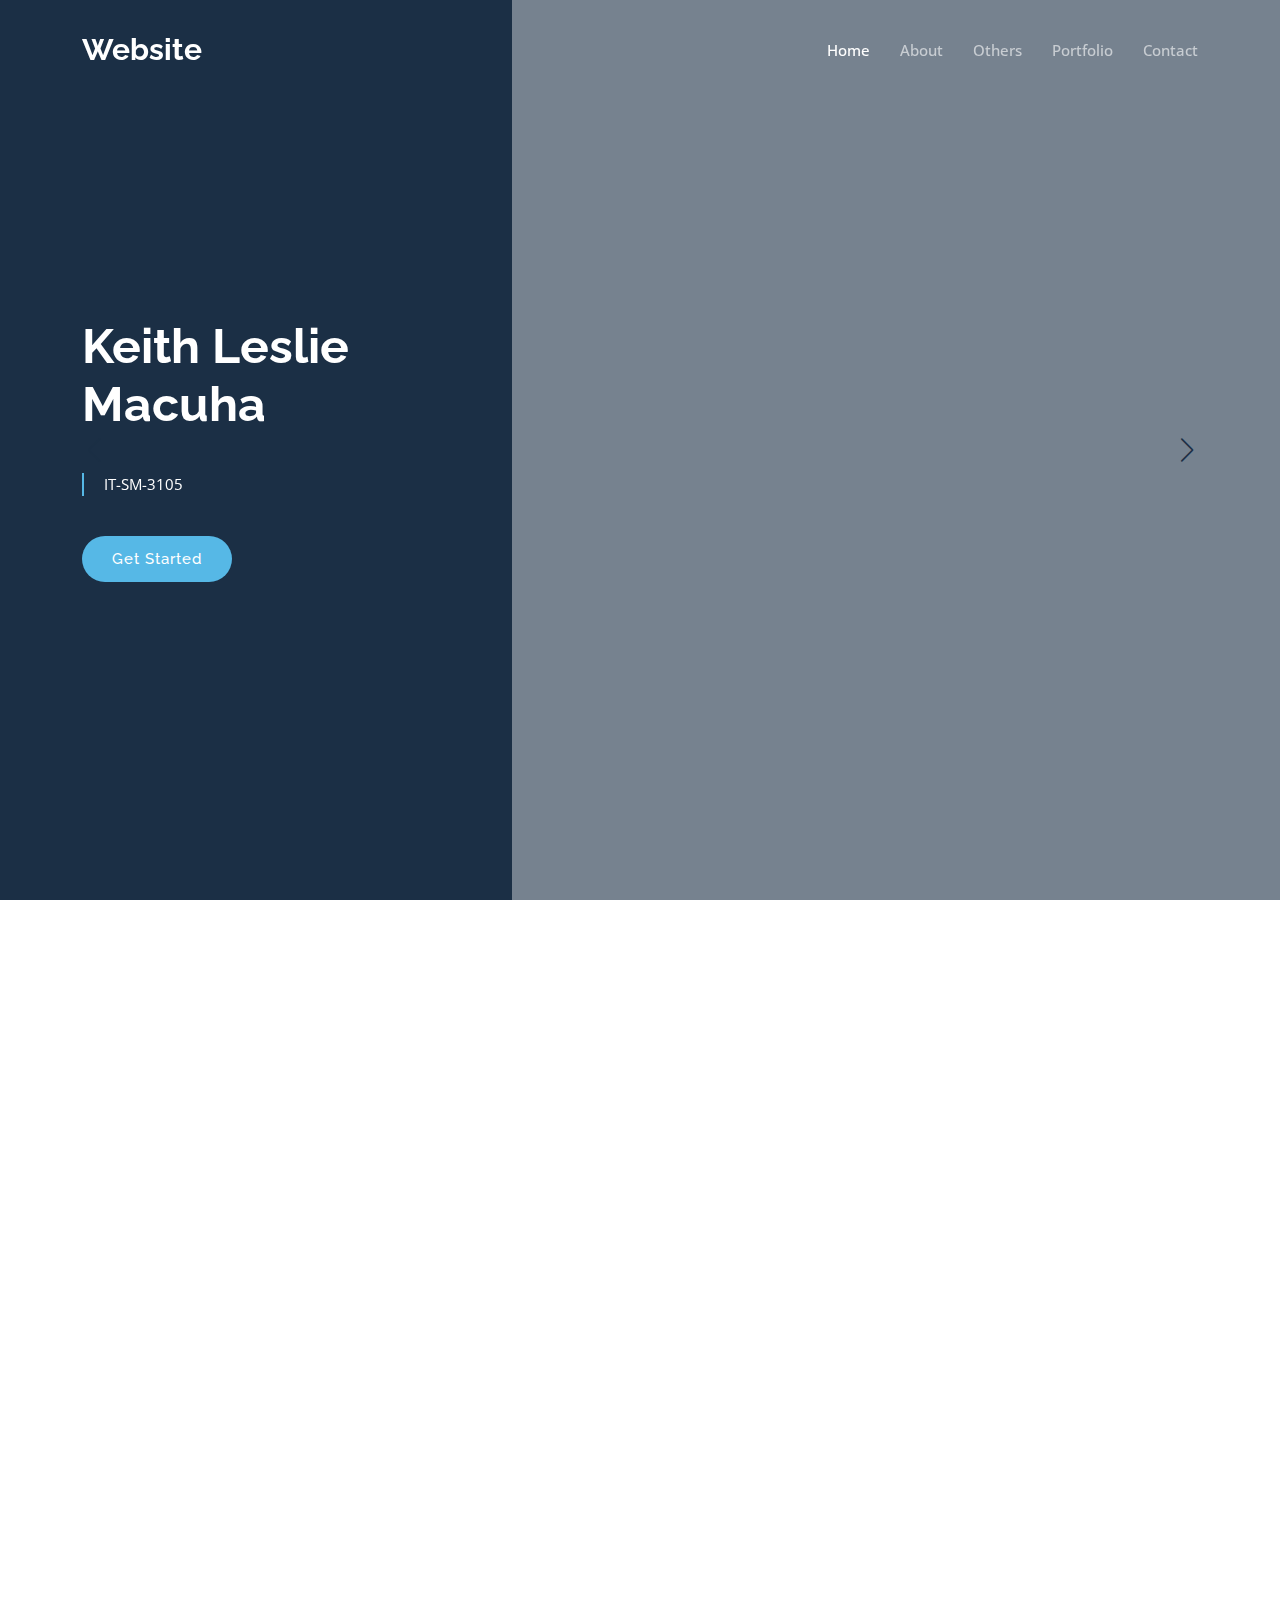
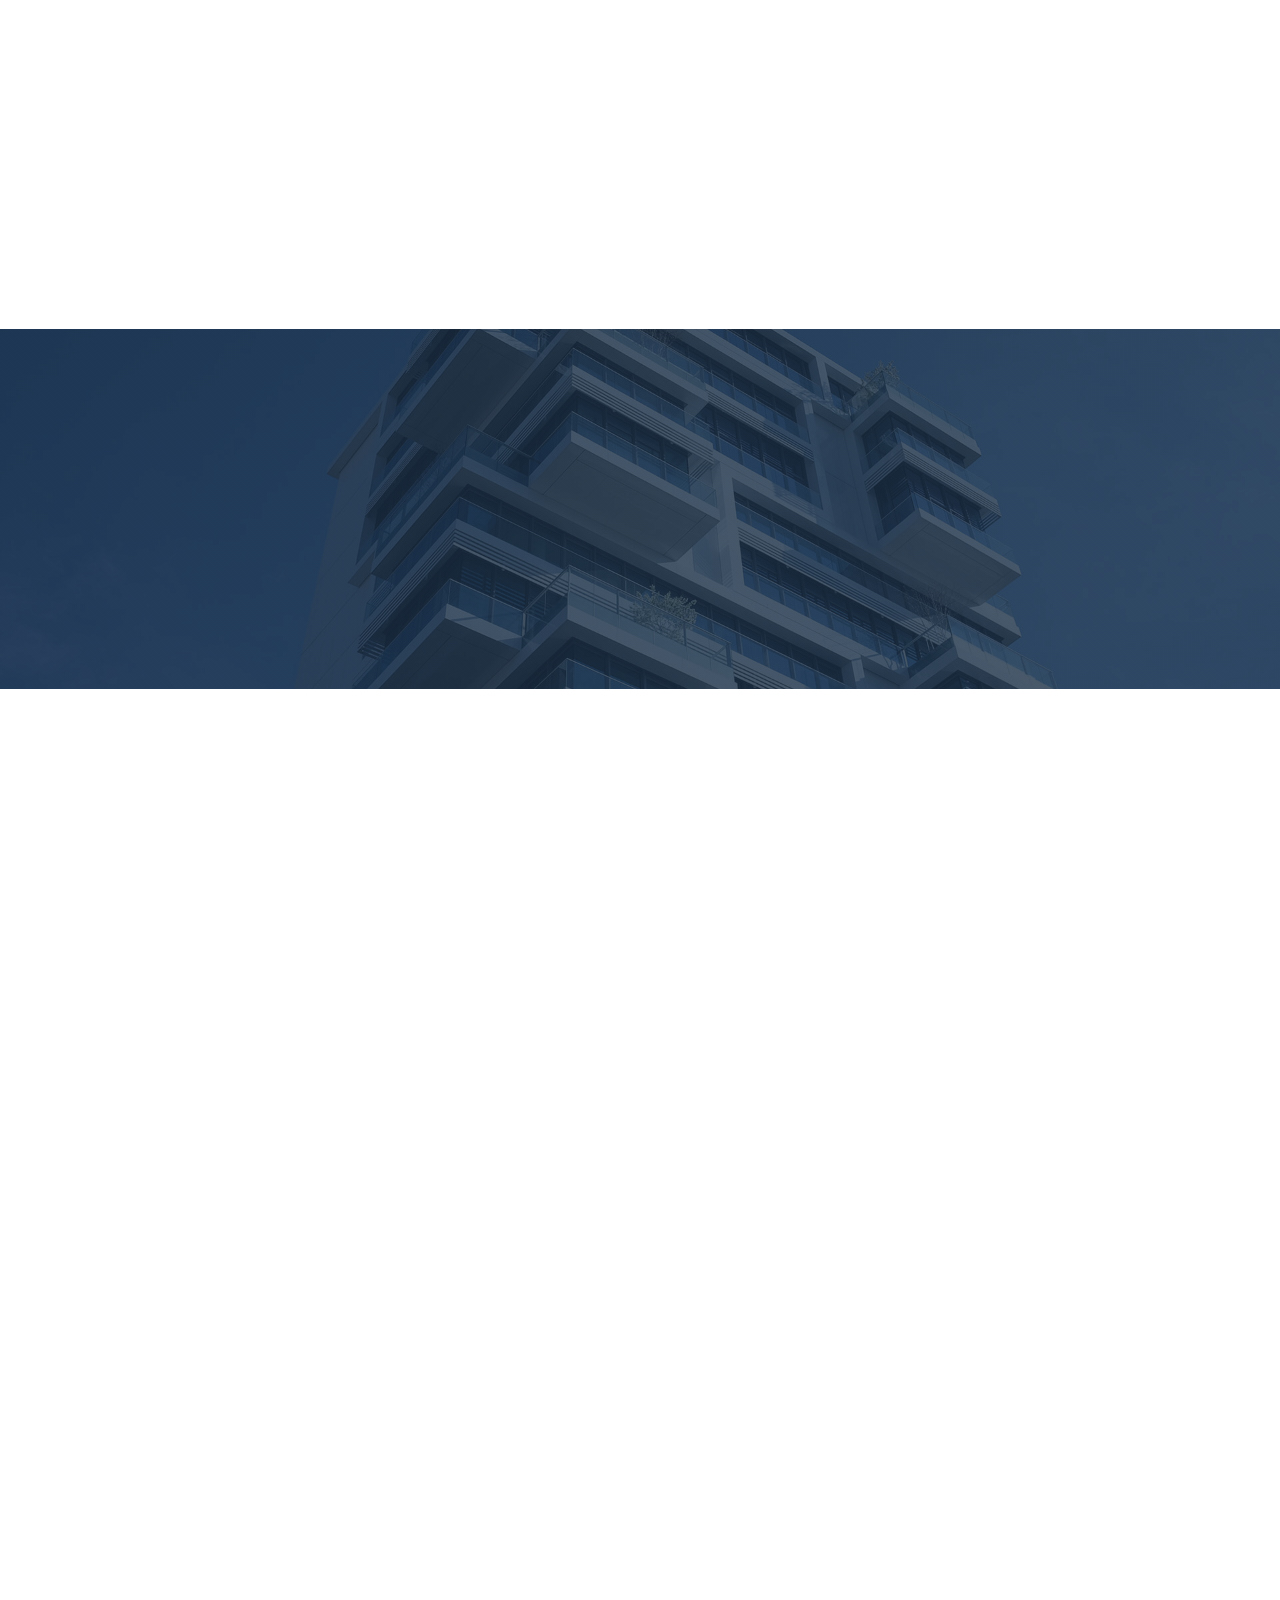
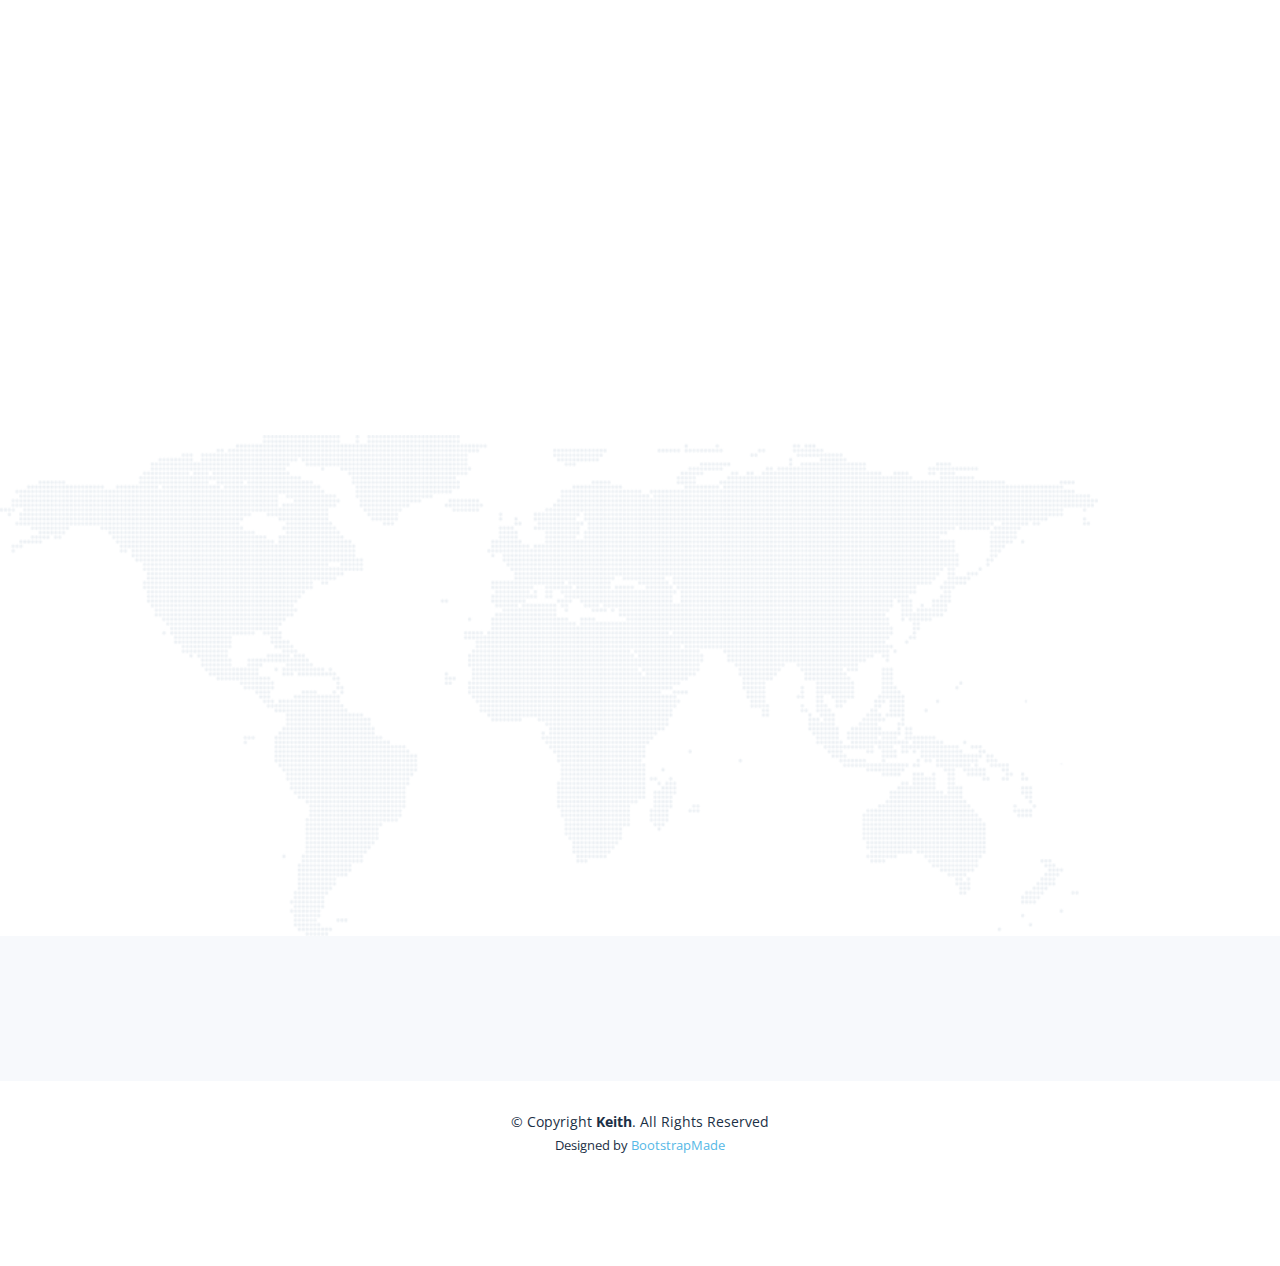
==== index.html @ 1565e02a "initial commit" ====
<!DOCTYPE html>
<html lang="en">

<head>
  <meta charset="utf-8">
  <meta content="width=device-width, initial-scale=1.0" name="viewport">

  <title>Personal Website - Home</title>
  <meta content="" name="description">
  <meta content="" name="keywords">

  <!-- Favicons -->
  <link href="assets/img/favicon.png" rel="icon">
  <link href="assets/img/apple-touch-icon.png" rel="apple-touch-icon">

  <!-- Google Fonts -->
  <link rel="preconnect" href="https://fonts.googleapis.com">
  <link rel="preconnect" href="https://fonts.gstatic.com" crossorigin>
  <link href="https://fonts.googleapis.com/css2?family=Open+Sans:ital,wght@0,300;0,400;0,500;0,600;0,700;1,300;1,400;1,600;1,700&family=Montserrat:ital,wght@0,300;0,400;0,500;0,600;0,700;1,300;1,400;1,500;1,600;1,700&family=Raleway:ital,wght@0,300;0,400;0,500;0,600;0,700;1,300;1,400;1,500;1,600;1,700&display=swap" rel="stylesheet">

  <!-- Vendor CSS Files -->
  <link href="assets/vendor/bootstrap/css/bootstrap.min.css" rel="stylesheet">
  <link href="assets/vendor/bootstrap-icons/bootstrap-icons.css" rel="stylesheet">
  <link href="assets/vendor/aos/aos.css" rel="stylesheet">
  <link href="assets/vendor/glightbox/css/glightbox.min.css" rel="stylesheet">
  <link href="assets/vendor/swiper/swiper-bundle.min.css" rel="stylesheet">
  <link href="assets/vendor/remixicon/remixicon.css" rel="stylesheet">

  <!-- Template Main CSS File -->
  <link href="assets/css/main.css" rel="stylesheet">

  <!-- =======================================================
  * Template Name: Nova - v1.2.0
  * Template URL: https://bootstrapmade.com/nova-bootstrap-business-template/
  * Author: BootstrapMade.com
  * License: https://bootstrapmade.com/license/
  ======================================================== -->
</head>

<body class="page-index">

  <!-- ======= Header ======= -->
  <header id="header" class="header d-flex align-items-center fixed-top">
    <div class="container-fluid container-xl d-flex align-items-center justify-content-between">

      <a href="index.html" class="logo d-flex align-items-center">
        <!-- Uncomment the line below if you also wish to use an image logo -->
        <!-- <img src="assets/img/logo.png" alt=""> -->
        <h1 class="d-flex align-items-center">Website</h1>
      </a>

      <i class="mobile-nav-toggle mobile-nav-show bi bi-list"></i>
      <i class="mobile-nav-toggle mobile-nav-hide d-none bi bi-x"></i>

      <nav id="navbar" class="navbar">
        <ul>
          <li><a href="index.html" class="active">Home</a></li>
          <li><a href="about.html">About</a></li>
          <li><a href="others.html">Others</a></li>
          <li><a href="portfolio.html">Portfolio</a></li>
          <li><a href="contact.html">Contact</a></li>
        </ul>
      </nav><!-- .navbar -->

    </div>
  </header><!-- End Header -->

  <!-- ======= Hero Section ======= -->
  <section id="hero" class="hero d-flex align-items-center">
    <div class="container">
      <div class="row">
        <div class="col-xl-4">
          <h2 data-aos="fade-up">Keith Leslie Macuha</h2>
          <blockquote data-aos="fade-up" data-aos-delay="100">
            <p>IT-SM-3105 </p>
          </blockquote>
          <div class="d-flex" data-aos="fade-up" data-aos-delay="200">
            <a href="#about" class="btn-get-started">Get Started</a>
          </div>
        </div>
      </div>
    </div>
  </section><!-- End Hero Section -->

  <main id="main">

    <!-- ======= About Section ======= -->
    <section id="about" class="about">
      <div class="container" data-aos="fade-up">

        <div class="row gy-4" data-aos="fade-up">
          <div class="col-lg-4">
            <img src="IMG_7929.JPG" class="img-fluid" alt="">
          </div>
          <div class="col-lg-8">
            <div class="content ps-lg-5">
              <h3>KEITH LESLIE H. MACUHA</h3>
              <p>
                Hello, welcome to my website! I am Keith Leslie H. Macuha. Currently a third year college student, taking Bachelor of Science in Information Technology Major in Service Management at Batangas State University.
              </p>
              <ul>
                <li><i class="bi bi-check-circle-fill"></i> I am 20 years old.</li>
                <li><i class="bi bi-check-circle-fill"></i> I was born on August 09, 2002.</li>
                <li><i class="bi bi-check-circle-fill"></i> I live in As-is, Bauan, Batangas.</li>
              </ul>
            </div>
          </div>
        </div>

      </div>
    </section><!-- End About Section -->

    <!-- ======= Why Choose Us Section ======= -->
    <section id="why-us" class="why-us">
      <div class="container" data-aos="fade-up">

        <div class="section-header">
          <h2>Get to know me!</h2>

        </div>

        <div class="row g-0" data-aos="fade-up" data-aos-delay="200">

                  <div class="item">
                    <h3 class="mb-3">What are my hobbies?</h3>
                    <p>I like to play call of duty mobile and watch netflix series/movies.</p>
                  </div>
                </div><!-- End slide item -->

                <div class="swiper-slide">
                  <div class="item">
                    <h3 class="mb-3">Where is my dream destination?</h3>
                    <p>Since then, Amsterdam is my dream country because of its amazing culture, incredible nightlife, and world-class museums. Keukenhof Gardens is where my favorite flower (tulips) is located. </p>
                  </div>
                </div><!-- End slide item -->

                <div class="swiper-slide">
                  <div class="item">
                    <h3 class="mb-3">What am i obssessed at?</h3>
                    <p>I am obssessed with city lights, moon, and sunset. It gives me comfort and peace while staring at them.</p>
                  </div>
                </div><!-- End slide item -->

                <div class="swiper-slide">
                  <div class="item">
                    <h3 class="mb-3">What matters the most in my life?</h3>
                    <p>Learn to live in joy despite any circumstances and achieve my goals in life.</p>
                  </div>
                </div><!-- End slide item -->

              </div>
              <div class="swiper-pagination"></div>
            </div>
            <div class="swiper-button-prev"></div>
            <div class="swiper-button-next"></div>
          </div>

        </div>

      </div>
    </section><!-- End Why Choose Us Section -->

    <!-- ======= Call To Action Section ======= -->
    <section id="call-to-action" class="call-to-action">
      <div class="container" data-aos="fade-up">
        <div class="row justify-content-center">
          <div class="col-lg-6 text-center">
            <h3>"When your stuck, don't give up — try something new"</h3>
            <a class="cta-btn" href="#">MOTTO</a>
          </div>
        </div>

      </div>
    </section><!-- End Call To Action Section -->

    <!-- ======= Team Section ======= -->
    <section id="team" class="team">
      <div class="container" data-aos="fade-up">

        <div class="section-header">
          <h2>My Family</h2>

        </div>

        <div class="row gy-4">

          <div class="col-lg-3 col-md-6" data-aos="fade-up" data-aos-delay="100">
            <div class="team-member">
              <div class="member-img">
                <img src="dad.jpeg" class="img-fluid" alt="">
                <div class="social">
                  <a href=""><i class="bi bi-twitter"></i></a>
                  <a href=""><i class="bi bi-facebook"></i></a>
                  <a href=""><i class="bi bi-instagram"></i></a>
                  <a href=""><i class="bi bi-linkedin"></i></a>
                </div>
              </div>
              <div class="member-info">
                <h4>Diego Macuha</h4>
                <span>Father</span>
              </div>
            </div>
          </div><!-- End Team Member -->

          <div class="col-lg-3 col-md-6" data-aos="fade-up" data-aos-delay="200">
            <div class="team-member">
              <div class="member-img">
                <img src="mom.jpg" class="img-fluid" alt="">
                <div class="social">
                  <a href=""><i class="bi bi-twitter"></i></a>
                  <a href=""><i class="bi bi-facebook"></i></a>
                  <a href=""><i class="bi bi-instagram"></i></a>
                  <a href=""><i class="bi bi-linkedin"></i></a>
                </div>
              </div>
              <div class="member-info">
                <h4>Regie Macuha</h4>
                <span>Mother</span>
              </div>
            </div>
          </div><!-- End Team Member -->

          <div class="col-lg-3 col-md-6" data-aos="fade-up" data-aos-delay="300">
            <div class="team-member">
              <div class="member-img">
                <img src="bro.jpg" class="img-fluid" alt="">
                <div class="social">
                  <a href=""><i class="bi bi-twitter"></i></a>
                  <a href=""><i class="bi bi-facebook"></i></a>
                  <a href=""><i class="bi bi-instagram"></i></a>
                  <a href=""><i class="bi bi-linkedin"></i></a>
                </div>
              </div>
              <div class="member-info">
                <h4>Kent Jayred Macuha</h4>
                <span>Brother</span>
              </div>
            </div>
          </div><!-- End Team Member -->

          <div class="col-lg-3 col-md-6" data-aos="fade-up" data-aos-delay="400">
            <div class="team-member">
              <div class="member-img">
                <img src="dog.jpg" class="img-fluid" alt="">
                <div class="social">
                  <a href=""><i class="bi bi-twitter"></i></a>
                  <a href=""><i class="bi bi-facebook"></i></a>
                  <a href=""><i class="bi bi-instagram"></i></a>
                  <a href=""><i class="bi bi-linkedin"></i></a>
                </div>
              </div>
              <div class="member-info">
                <h4>Clyne Macuha</h4>
                <span>Pet</span>
              </div>
            </div>
          </div><!-- End Team Member -->

        </div>

      </div>
    </section><!-- End Team Section -->
  </main><!-- End #main -->

    <!-- ======= Our Services Section ======= -->
    <section id="services-list" class="services-list">
      <div class="container" data-aos="fade-up">

        <div class="section-header">
          <h2>OTHERS</h2>
        </div>

        <div class="section-header">
          <h2>Likes</h2>
        </div>
        <div class="row gy-5">

          <div class="col-lg-4 col-md-6 service-item d-flex" data-aos="fade-up" data-aos-delay="100">
            <div class="icon flex-shrink-0"><i class="bi bi-check-circle-fill" style="color: #15a04a;"></i></div>
            <div>
              <h4 class="title"><a href="#" class="stretched-link">Tattoos and Piercings</a></h4>
              <p class="description">Getting a tattoo and piercing is an interesting one and I want to try something different in my life.</p>
            </div>
          </div>
          <!-- End Service Item -->

          <div class="col-lg-4 col-md-6 service-item d-flex" data-aos="fade-up" data-aos-delay="200">
            <div class="icon flex-shrink-0"><i class="bi bi-check-circle-fill" style="color: #15a04a;"></i></div>
            <div>
              <h4 class="title"><a href="#" class="stretched-link">Spicy Foods</a></h4>
              <p class="description">I enjoy eating spicy foods a lot because it is on another level that makes me want to eat more.</p>
            </div>
          </div><!-- End Service Item -->

          <div class="col-lg-4 col-md-6 service-item d-flex" data-aos="fade-up" data-aos-delay="300">
            <div class="icon flex-shrink-0"><i class="bi bi-check-circle-fill" style="color: #15a04a;"></i></div>
            <div>
              <h4 class="title"><a href="#" class="stretched-link">Listening to music</a></h4>
              <p class="description">Music helps me to keep calm and it feels like someone consoling me whenever I don't feel okay.</p>
            </div>
          </div><!-- End Service Item -->

          <section id="services-list" class="services-list">
            <div class="container" data-aos="fade-up">
      
              <div class="section-header">
                <h2>Dislikes</h2>
              </div>
        <div class="row gy-5">

          <div class="col-lg-4 col-md-6 service-item d-flex" data-aos="fade-up" data-aos-delay="400">
            <div class="icon flex-shrink-0"><i class="bi bi-x" style="color: #a01f08;"></i></div>
            <div>
              <h4 class="title"><a href="#" class="stretched-link">Vegetables</a></h4>
              <p class="description">Although, vegetable is a healthy food, I can't take its bitterness.</p>
            </div>
          </div><!-- End Service Item -->

          <div class="col-lg-4 col-md-6 service-item d-flex" data-aos="fade-up" data-aos-delay="500">
            <div class="icon flex-shrink-0"><i class="bi bi-x" style="color: #a01f08;"></i></div>
            <div>
              <h4 class="title"><a href="#" class="stretched-link">Horror Movies</a></h4>
              <p class="description">I get paranoid easily and suffer from insomnia. </p>
            </div>
          </div><!-- End Service Item -->

          <div class="col-lg-4 col-md-6 service-item d-flex" data-aos="fade-up" data-aos-delay="600">
            <div class="icon flex-shrink-0"><i class="bi bi-x" style="color: #a01f08;"></i></div>
            <div>
              <h4 class="title"><a href="#" class="stretched-link">Being ignored</a></h4>
              <p class="description">It affects my mental health that creates feelings of self-doubt or not worthy of attention.</p>
            </div>
          </div><!-- End Service Item -->

        </div>

        <!-- ======= Testimonials Section ======= -->
    <section id="testimonials" class="testimonials">
      <div class="container" data-aos="fade-up">

        <div class="section-header">
          <h2>Skills</h2>

        </div>

        <div class="slides-3 swiper" data-aos="fade-up" data-aos-delay="100">
          <div class="swiper-wrapper">

            <div class="swiper-slide">
              <div class="testimonial-item">
                <div class="stars">
                  <i class="bi bi-star-fill"></i><i class="bi bi-star-fill"></i><i class="bi bi-star-fill"></i><i class="bi bi-star-fill"></i><i class="bi bi-star-fill"></i>
                </div>
                <h2 class="title"><a href="#" class="stretched-link">Memorization</a></h2>
              </div>
            </div><!-- End testimonial item -->

            <div class="swiper-slide">
              <div class="testimonial-item">
                <div class="stars">
                  <i class="bi bi-star-fill"></i><i class="bi bi-star-fill"></i><i class="bi bi-star-fill"></i><i class="bi bi-star-fill"></i><i class="bi bi-star-fill"></i>
                </div>
                <h2 class="title"><a href="#" class="stretched-link">Programming</a></h2>
              </div>
            </div><!-- End testimonial item -->

            <div class="swiper-slide">
              <div class="testimonial-item">
                <div class="stars">
                  <i class="bi bi-star-fill"></i><i class="bi bi-star-fill"></i><i class="bi bi-star-fill"></i><i class="bi bi-star-fill"></i><i class="bi bi-star-fill"></i>
                </div>
                <h2 class="title"><a href="#" class="stretched-link">Good-listener</a></h2>
              </div>
            </div><!-- End testimonial item -->

          </div>
          <div class="swiper-pagination"></div>
        </div>

      </div>
    </section><!-- End Testimonials Section -->

      </div>
    </section><!-- End Our Services Section -->

     <!-- ======= Breadcrumbs ======= -->
     <section id="services-list" class="services-list">
      <div class="container" data-aos="fade-up">

        <div class="section-header">
          <h2>PORTFOLIO</h2>

        </div>
       
      </div>
    </div><!-- End Breadcrumbs -->

    <!-- ======= Portfolio Section ======= -->
    <section id="portfolio" class="portfolio">
      <div class="container" data-aos="fade-up">

        <div class="portfolio-isotope" data-portfolio-filter="*" data-portfolio-layout="masonry" data-portfolio-sort="original-order">

          <ul class="portfolio-flters" data-aos="fade-up" data-aos-delay="100">
            <li data-filter="*" class="filter-active">All</li>
          </ul><!-- End Portfolio Filters -->

          <div class="row gy-4 portfolio-container" data-aos="fade-up" data-aos-delay="300">

            <div class="col-lg-4 col-md-6 portfolio-item filter-app">
              <img src="p1 (1).jpg" class="img-fluid" alt="">
              <div class="portfolio-info">
                <a href="p1 (1).jpg" data-gallery="portfolio-gallery-app" class="glightbox preview-link"><i class="bi bi-zoom-in"></i></a>
              </div>
            </div><!-- End Portfolio Item -->

            <div class="col-lg-4 col-md-6 portfolio-item filter-product">
              <img src="friends.jpg" class="img-fluid" alt="">
              <div class="portfolio-info">
                <a href="friends.jpg" data-gallery="portfolio-gallery-product" class="glightbox preview-link"><i class="bi bi-zoom-in"></i></a>
              </div>
            </div><!-- End Portfolio Item -->

            <div class="col-lg-4 col-md-6 portfolio-item filter-branding">
              <img src="friends (2).jpg" class="img-fluid" alt="">
              <div class="portfolio-info">
                <a href="friends (2).jpg" data-gallery="portfolio-gallery-branding" class="glightbox preview-link"><i class="bi bi-zoom-in"></i></a>
              </div>
            </div><!-- End Portfolio Item -->

            <div class="col-lg-4 col-md-6 portfolio-item filter-books">
              <img src="fam.jpg" class="img-fluid" alt="">
              <div class="portfolio-info">
                <a href="fam.jpg" data-gallery="portfolio-gallery-book" class="glightbox preview-link"><i class="bi bi-zoom-in"></i></a>
              </div>
            </div><!-- End Portfolio Item -->

            <div class="col-lg-4 col-md-6 portfolio-item filter-app">
              <img src="p3.jpg" class="img-fluid" alt="">
              <div class="portfolio-info">
                <a href="p3.jpg" data-gallery="portfolio-gallery-app" class="glightbox preview-link"><i class="bi bi-zoom-in"></i></a>
              </div>
            </div><!-- End Portfolio Item -->

            <div class="col-lg-4 col-md-6 portfolio-item filter-product">
              <img src="IMG_1251.jpg" class="img-fluid" alt="">
              <div class="portfolio-info">
                <a href="IMG_1251.jpg" data-gallery="portfolio-gallery-product" class="glightbox preview-link"><i class="bi bi-zoom-in"></i></a>
              </div>
            </div><!-- End Portfolio Item -->

            <div class="col-lg-4 col-md-6 portfolio-item filter-branding">
              <img src="IMG_2264.jpg" class="img-fluid" alt="">
              <div class="portfolio-info">
                <a href="IMG_2264.jpg" data-gallery="portfolio-gallery-branding" class="glightbox preview-link"><i class="bi bi-zoom-in"></i></a>
              </div>
            </div><!-- End Portfolio Item -->

            <div class="col-lg-4 col-md-6 portfolio-item filter-books">
              <img src="IMG_2828.jpg" class="img-fluid" alt="">
              <div class="portfolio-info">
                <a href="IMG_2828.jpg" data-gallery="portfolio-gallery-book" class="glightbox preview-link"><i class="bi bi-zoom-in"></i></a>
              </div>
            </div><!-- End Portfolio Item -->

            <div class="col-lg-4 col-md-6 portfolio-item filter-app">
              <img src="IMG_3614.JPG" class="img-fluid" alt="">
              <div class="portfolio-info">
                <a href="IMG_3614.JPG" data-gallery="portfolio-gallery-app" class="glightbox preview-link"><i class="bi bi-zoom-in"></i></a>
              </div>
            </div><!-- End Portfolio Item -->

            <div class="col-lg-4 col-md-6 portfolio-item filter-product">
              <img src="IMG_0370.jpg" class="img-fluid" alt="">
              <div class="portfolio-info">
                <a href="IMG_0370.jpg" data-gallery="portfolio-gallery-product" class="glightbox preview-link"><i class="bi bi-zoom-in"></i></a>
              </div>
            </div><!-- End Portfolio Item -->

            <div class="col-lg-4 col-md-6 portfolio-item filter-branding">
              <img src="bgc.jpg" class="img-fluid" alt="">
              <div class="portfolio-info">
                <a href="bgc.jpg" data-gallery="portfolio-gallery-branding" class="glightbox preview-link"><i class="bi bi-zoom-in"></i></a>
              </div>
            </div><!-- End Portfolio Item -->

            <div class="col-lg-4 col-md-6 portfolio-item filter-books">
              <img src="tatts.jpg" class="img-fluid" alt="">
              <div class="portfolio-info">
                <a href="tatts.jpg" data-gallery="portfolio-gallery-book" class="glightbox preview-link"><i class="bi bi-zoom-in"></i></a>
              </div>
            </div><!-- End Portfolio Item -->

          </div><!-- End Portfolio Container -->

        </div>

      </div>
    </section><!-- End Portfolio Section -->
  

  <!-- ======= Breadcrumbs ======= -->
  <section id="services-list" class="services-list">
    <div class="container" data-aos="fade-up">

      <div class="section-header">
        <h2>CONTACT</h2>
      </div>
    </div>
  </div><!-- End Breadcrumbs -->


<!-- ======= Contact Section ======= -->
<section id="contact" class="contact">
  <div class="container position-relative" data-aos="fade-up">

    <div class="row gy-4 d-flex justify-content-end">

      <div class="col-lg-5" data-aos="fade-up" data-aos-delay="100">

        <div class="info-item d-flex">
          <i class="bi bi-geo-alt flex-shrink-0"></i>
          <div>
            <h4>Location:</h4>
            <p>As-is, Bauan, Batangas</p>
          </div>
        </div><!-- End Info Item -->

        <div class="info-item d-flex">
          <i class="bi bi-envelope flex-shrink-0"></i>
          <div>
            <h4>Email:</h4>
            <p>kmch@gmail.com</p>
          </div>
        </div><!-- End Info Item -->

        <div class="info-item d-flex">
          <i class="bi bi-phone flex-shrink-0"></i>
          <div>
            <h4>Call:</h4>
            <p>+639637965421</p>
          </div>
        </div><!-- End Info Item -->

      </div>

      <div class="col-lg-6" data-aos="fade-up" data-aos-delay="250">

        <form action="forms/contact.php" method="post" role="form" class="php-email-form">
          <div class="row">
            <div class="col-md-6 form-group">
              <input type="text" name="name" class="form-control" id="name" placeholder="Your Name" required>
            </div>
            <div class="col-md-6 form-group mt-3 mt-md-0">
              <input type="email" class="form-control" name="email" id="email" placeholder="Your Email" required>
            </div>
          </div>
          <div class="form-group mt-3">
            <input type="text" class="form-control" name="subject" id="subject" placeholder="Subject" required>
          </div>
          <div class="form-group mt-3">
            <textarea class="form-control" name="message" rows="5" placeholder="Message" required></textarea>
          </div>
          <div class="my-3">
            <div class="loading">Loading</div>
            <div class="error-message"></div>
            <div class="sent-message">Your message has been sent. Thank you!</div>
          </div>
          <div class="text-center"><button type="submit">Send Message</button></div>
        </form>

      </div><!-- End Contact Form -->

    </div>

  </div>
</section><!-- End Contact Section -->

  </main><!-- End #main -->

  <!-- ======= Footer ======= -->
  <footer id="footer" class="footer">

    <div class="footer-content">
      <div class="container">
        <div class="row gy-4">
          <div class="col-lg-5 col-md-12 footer-info">
            <a href="index.html" class="logo d-flex align-items-center">
            </a>
          </div>
        </div>
      </div>
    </div>

    <div class="footer-legal">
      <div class="container">
        <div class="copyright">
          &copy; Copyright <strong><span>Keith</span></strong>. All Rights Reserved
        </div>
        <div class="credits">
          <!-- All the links in the footer should remain intact. -->
          <!-- You can delete the links only if you purchased the pro version. -->
          <!-- Licensing information: https://bootstrapmade.com/license/ -->
          <!-- Purchase the pro version with working PHP/AJAX contact form: https://bootstrapmade.com/nova-bootstrap-business-template/ -->
          Designed by <a href="https://bootstrapmade.com/">BootstrapMade</a>
        </div>
      </div>
    </div>
  </footer><!-- End Footer -->
  <!-- End Footer -->

  <a href="#" class="scroll-top d-flex align-items-center justify-content-center"><i class="bi bi-arrow-up-short"></i></a>

  <div id="preloader"></div>

  <!-- Vendor JS Files -->
  <script src="assets/vendor/bootstrap/js/bootstrap.bundle.min.js"></script>
  <script src="assets/vendor/aos/aos.js"></script>
  <script src="assets/vendor/glightbox/js/glightbox.min.js"></script>
  <script src="assets/vendor/swiper/swiper-bundle.min.js"></script>
  <script src="assets/vendor/isotope-layout/isotope.pkgd.min.js"></script>
  <script src="assets/vendor/php-email-form/validate.js"></script>

  <!-- Template Main JS File -->
  <script src="assets/js/main.js"></script>

</body>

</html>
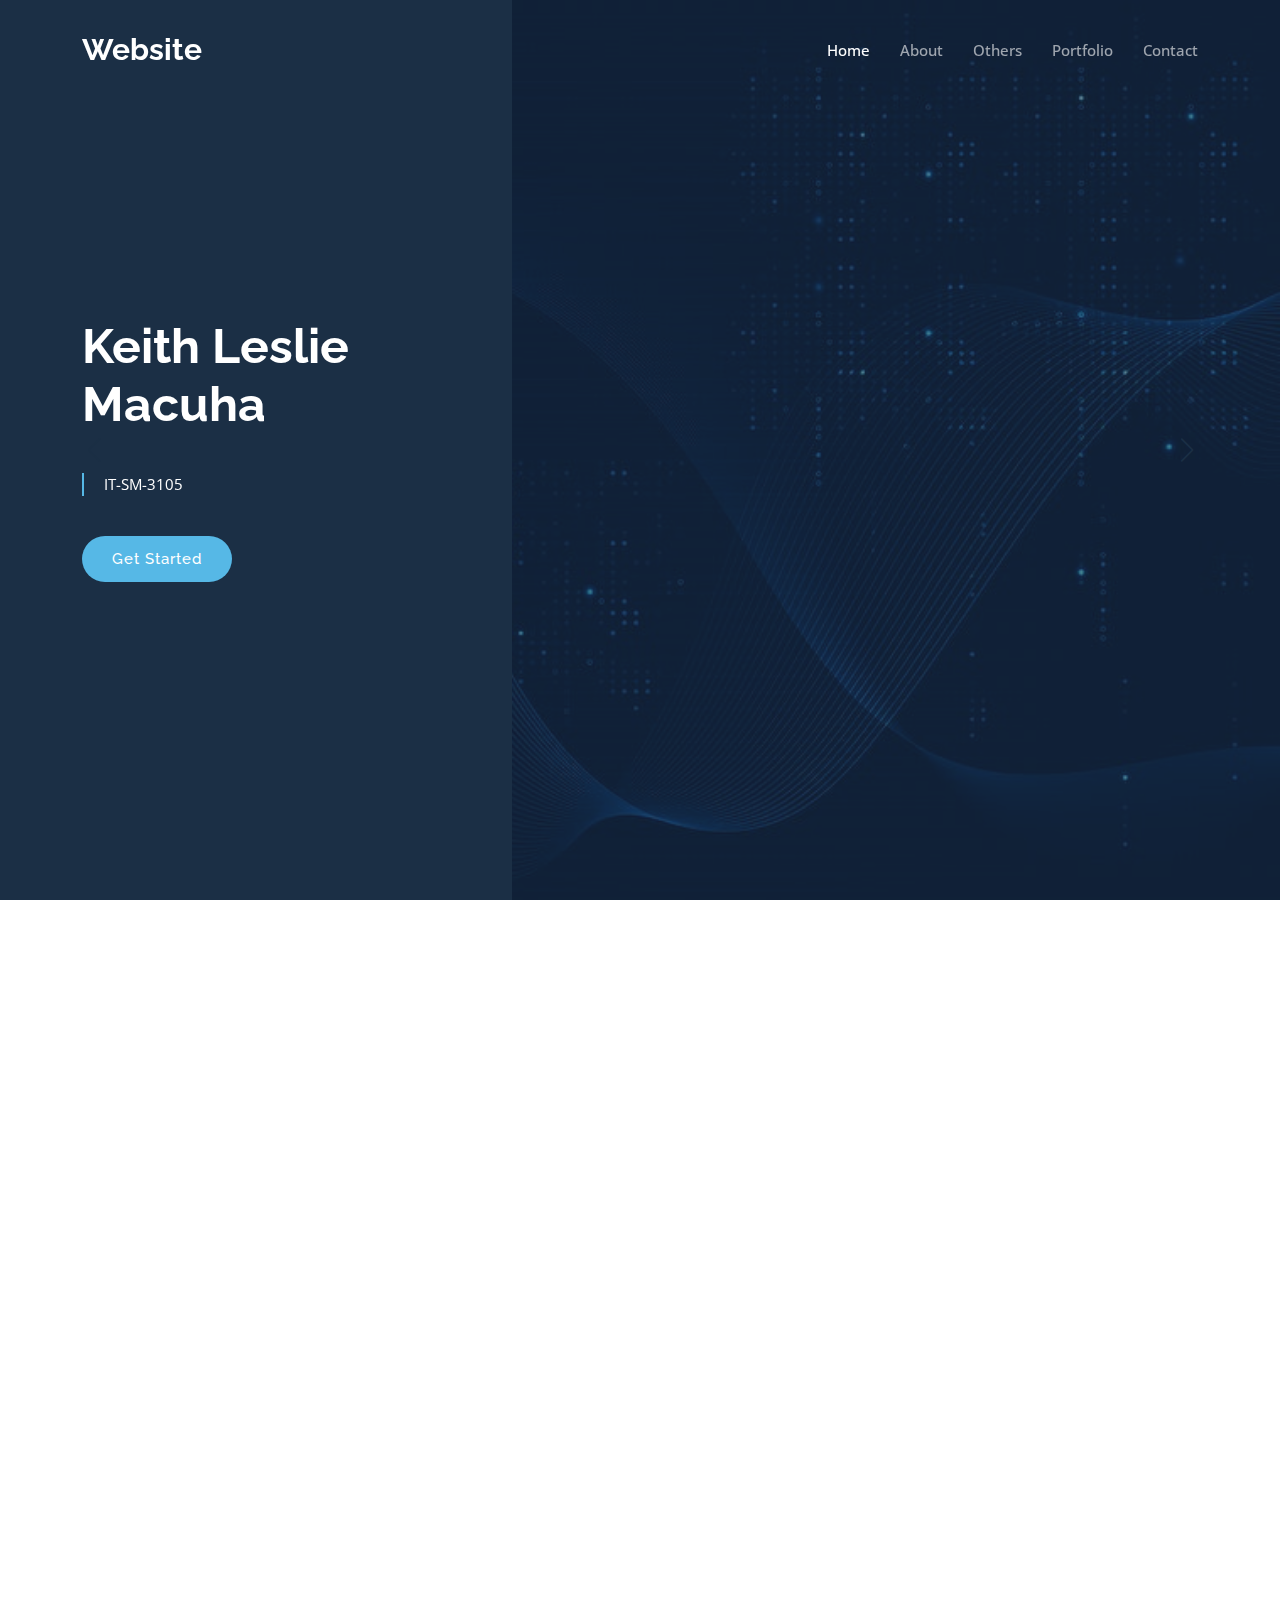
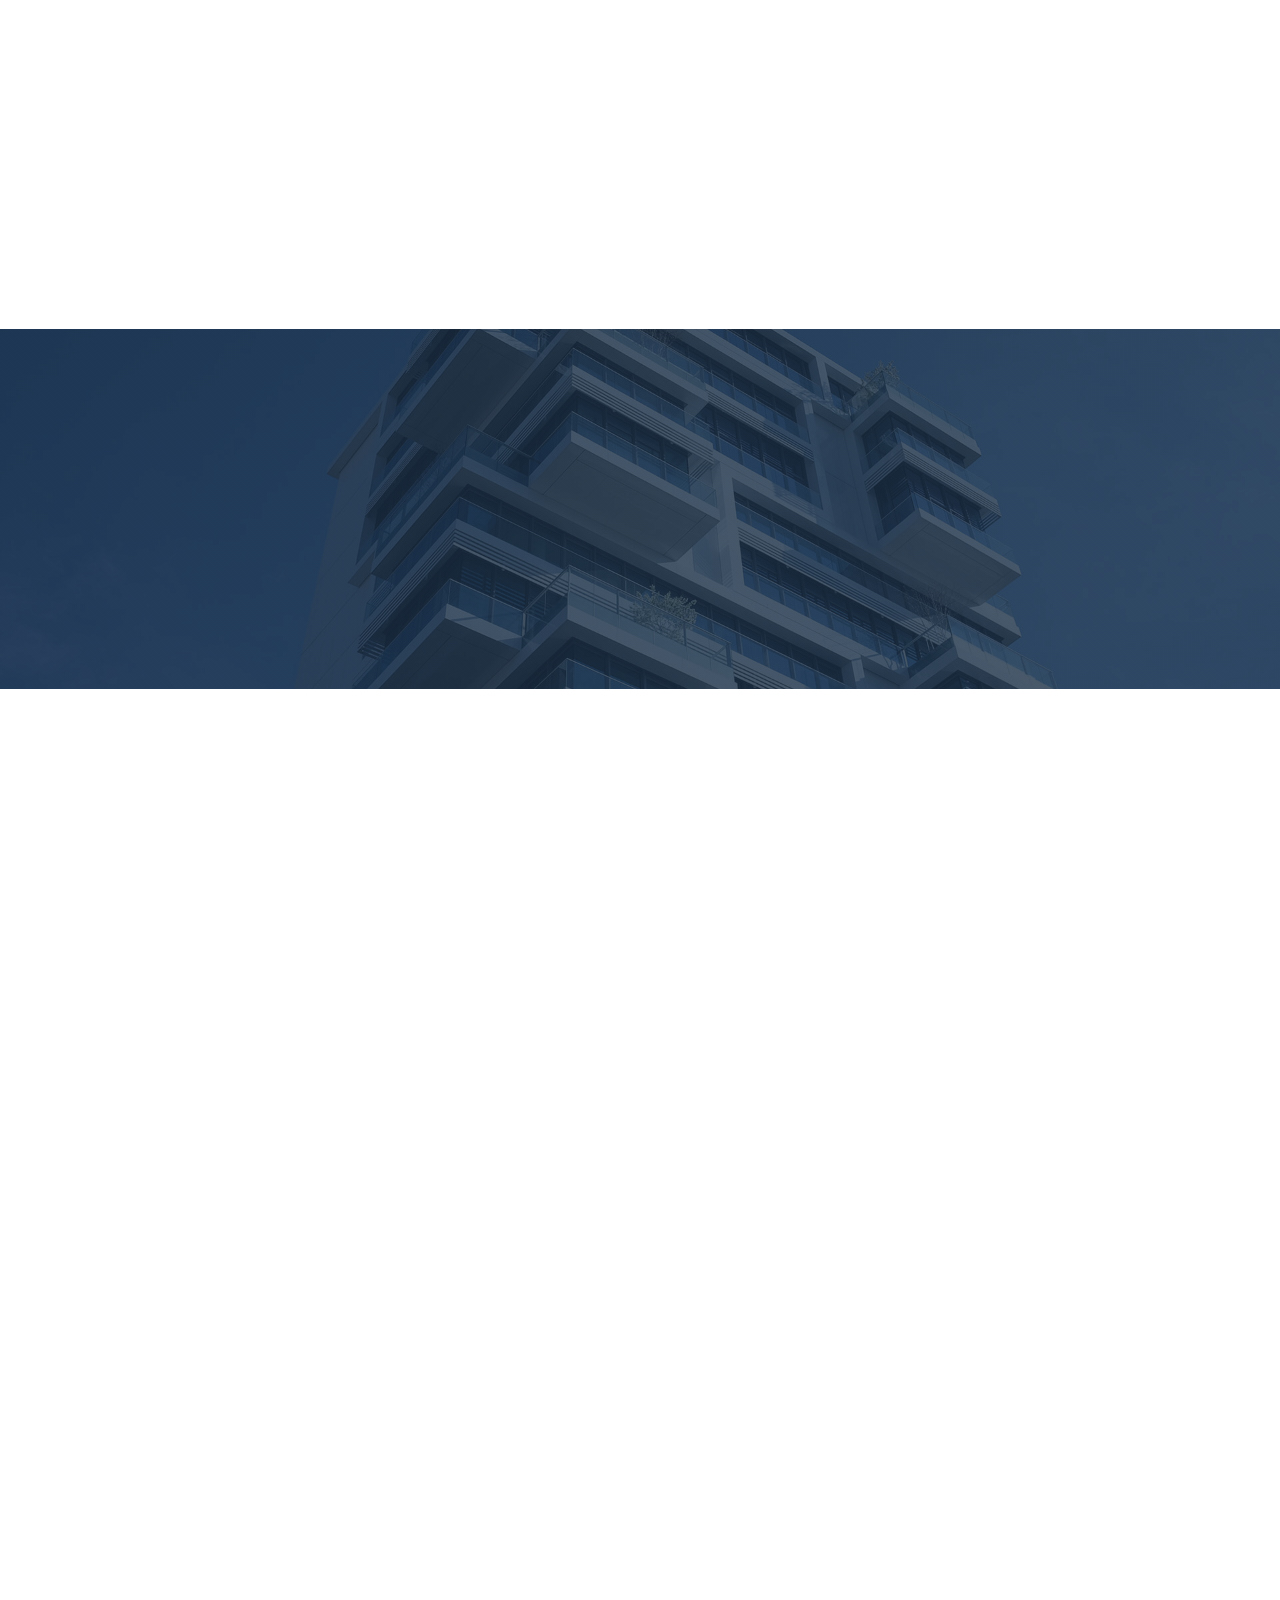
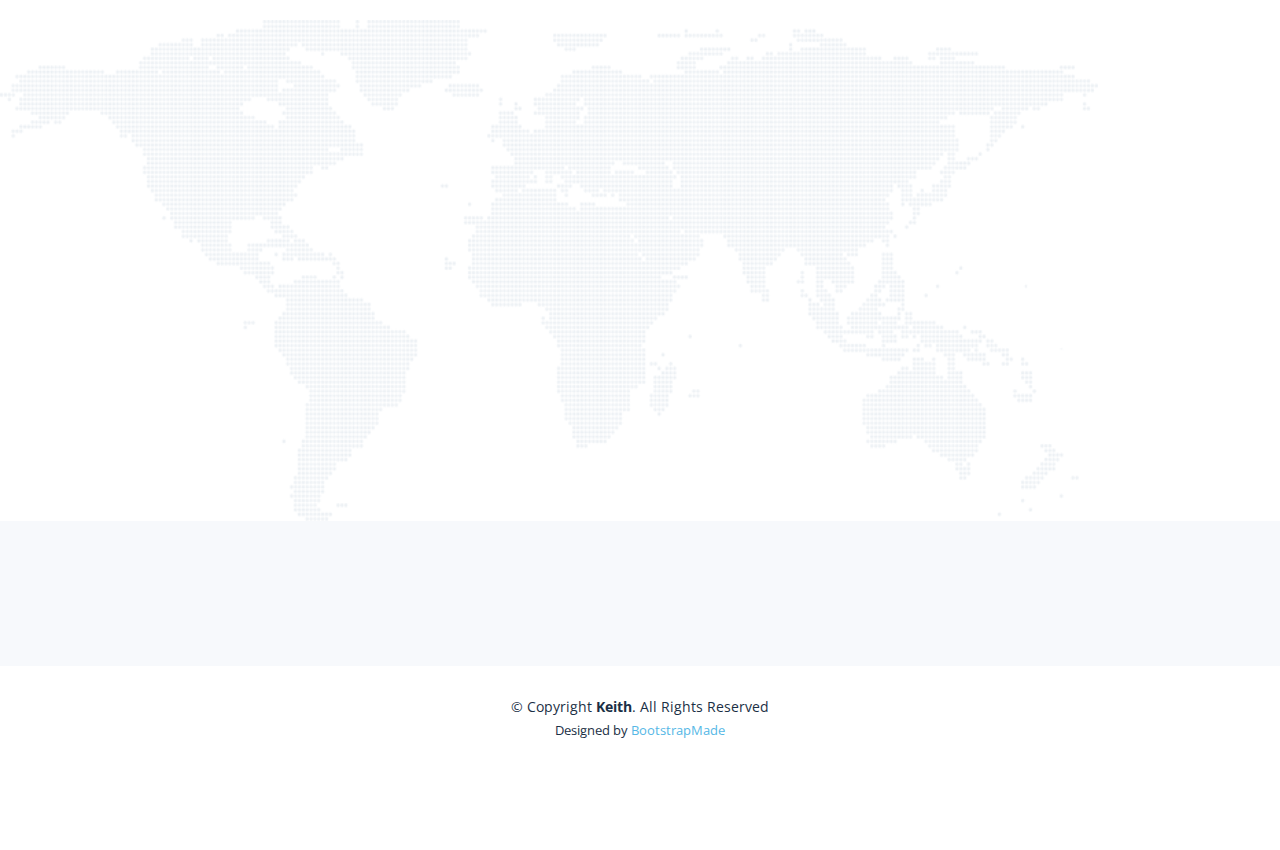
==== commit c2fc899d: "changes" ====
--- a/index.html
+++ b/index.html
@@ -90,7 +90,7 @@
 
         <div class="row gy-4" data-aos="fade-up">
           <div class="col-lg-4">
-            <img src="IMG_7929.JPG" class="img-fluid" alt="">
+            <img src="./IMG_7929.JPG" class="img-fluid" alt="">
           </div>
           <div class="col-lg-8">
             <div class="content ps-lg-5">
@@ -187,7 +187,7 @@
           <div class="col-lg-3 col-md-6" data-aos="fade-up" data-aos-delay="100">
             <div class="team-member">
               <div class="member-img">
-                <img src="dad.jpeg" class="img-fluid" alt="">
+                <img src="./dad.jpeg" class="img-fluid" alt="">
                 <div class="social">
                   <a href=""><i class="bi bi-twitter"></i></a>
                   <a href=""><i class="bi bi-facebook"></i></a>
@@ -205,7 +205,7 @@
           <div class="col-lg-3 col-md-6" data-aos="fade-up" data-aos-delay="200">
             <div class="team-member">
               <div class="member-img">
-                <img src="mom.jpg" class="img-fluid" alt="">
+                <img src="./mom.jpg" class="img-fluid" alt="">
                 <div class="social">
                   <a href=""><i class="bi bi-twitter"></i></a>
                   <a href=""><i class="bi bi-facebook"></i></a>
@@ -223,7 +223,7 @@
           <div class="col-lg-3 col-md-6" data-aos="fade-up" data-aos-delay="300">
             <div class="team-member">
               <div class="member-img">
-                <img src="bro.jpg" class="img-fluid" alt="">
+                <img src="./bro.jpg" class="img-fluid" alt="">
                 <div class="social">
                   <a href=""><i class="bi bi-twitter"></i></a>
                   <a href=""><i class="bi bi-facebook"></i></a>
@@ -241,7 +241,7 @@
           <div class="col-lg-3 col-md-6" data-aos="fade-up" data-aos-delay="400">
             <div class="team-member">
               <div class="member-img">
-                <img src="dog.jpg" class="img-fluid" alt="">
+                <img src="./dog.jpg" class="img-fluid" alt="">
                 <div class="social">
                   <a href=""><i class="bi bi-twitter"></i></a>
                   <a href=""><i class="bi bi-facebook"></i></a>
@@ -408,84 +408,84 @@
           <div class="row gy-4 portfolio-container" data-aos="fade-up" data-aos-delay="300">
 
             <div class="col-lg-4 col-md-6 portfolio-item filter-app">
-              <img src="p1 (1).jpg" class="img-fluid" alt="">
+              <img src="./p1 (1).jpg" class="img-fluid" alt="">
               <div class="portfolio-info">
                 <a href="p1 (1).jpg" data-gallery="portfolio-gallery-app" class="glightbox preview-link"><i class="bi bi-zoom-in"></i></a>
               </div>
             </div><!-- End Portfolio Item -->
 
             <div class="col-lg-4 col-md-6 portfolio-item filter-product">
-              <img src="friends.jpg" class="img-fluid" alt="">
+              <img src="./friends.jpg" class="img-fluid" alt="">
               <div class="portfolio-info">
                 <a href="friends.jpg" data-gallery="portfolio-gallery-product" class="glightbox preview-link"><i class="bi bi-zoom-in"></i></a>
               </div>
             </div><!-- End Portfolio Item -->
 
             <div class="col-lg-4 col-md-6 portfolio-item filter-branding">
-              <img src="friends (2).jpg" class="img-fluid" alt="">
+              <img src="./friends (2).jpg" class="img-fluid" alt="">
               <div class="portfolio-info">
                 <a href="friends (2).jpg" data-gallery="portfolio-gallery-branding" class="glightbox preview-link"><i class="bi bi-zoom-in"></i></a>
               </div>
             </div><!-- End Portfolio Item -->
 
             <div class="col-lg-4 col-md-6 portfolio-item filter-books">
-              <img src="fam.jpg" class="img-fluid" alt="">
+              <img src="./fam.jpg" class="img-fluid" alt="">
               <div class="portfolio-info">
                 <a href="fam.jpg" data-gallery="portfolio-gallery-book" class="glightbox preview-link"><i class="bi bi-zoom-in"></i></a>
               </div>
             </div><!-- End Portfolio Item -->
 
             <div class="col-lg-4 col-md-6 portfolio-item filter-app">
-              <img src="p3.jpg" class="img-fluid" alt="">
+              <img src="./p3.jpg" class="img-fluid" alt="">
               <div class="portfolio-info">
                 <a href="p3.jpg" data-gallery="portfolio-gallery-app" class="glightbox preview-link"><i class="bi bi-zoom-in"></i></a>
               </div>
             </div><!-- End Portfolio Item -->
 
             <div class="col-lg-4 col-md-6 portfolio-item filter-product">
-              <img src="IMG_1251.jpg" class="img-fluid" alt="">
+              <img src="./IMG_1251.jpg" class="img-fluid" alt="">
               <div class="portfolio-info">
                 <a href="IMG_1251.jpg" data-gallery="portfolio-gallery-product" class="glightbox preview-link"><i class="bi bi-zoom-in"></i></a>
               </div>
             </div><!-- End Portfolio Item -->
 
             <div class="col-lg-4 col-md-6 portfolio-item filter-branding">
-              <img src="IMG_2264.jpg" class="img-fluid" alt="">
+              <img src="./IMG_2264.jpg" class="img-fluid" alt="">
               <div class="portfolio-info">
                 <a href="IMG_2264.jpg" data-gallery="portfolio-gallery-branding" class="glightbox preview-link"><i class="bi bi-zoom-in"></i></a>
               </div>
             </div><!-- End Portfolio Item -->
 
             <div class="col-lg-4 col-md-6 portfolio-item filter-books">
-              <img src="IMG_2828.jpg" class="img-fluid" alt="">
+              <img src="./IMG_2828.jpg" class="img-fluid" alt="">
               <div class="portfolio-info">
                 <a href="IMG_2828.jpg" data-gallery="portfolio-gallery-book" class="glightbox preview-link"><i class="bi bi-zoom-in"></i></a>
               </div>
             </div><!-- End Portfolio Item -->
 
             <div class="col-lg-4 col-md-6 portfolio-item filter-app">
-              <img src="IMG_3614.JPG" class="img-fluid" alt="">
+              <img src="./IMG_3614.JPG" class="img-fluid" alt="">
               <div class="portfolio-info">
                 <a href="IMG_3614.JPG" data-gallery="portfolio-gallery-app" class="glightbox preview-link"><i class="bi bi-zoom-in"></i></a>
               </div>
             </div><!-- End Portfolio Item -->
 
             <div class="col-lg-4 col-md-6 portfolio-item filter-product">
-              <img src="IMG_0370.jpg" class="img-fluid" alt="">
+              <img src="./IMG_0370.jpg" class="img-fluid" alt="">
               <div class="portfolio-info">
                 <a href="IMG_0370.jpg" data-gallery="portfolio-gallery-product" class="glightbox preview-link"><i class="bi bi-zoom-in"></i></a>
               </div>
             </div><!-- End Portfolio Item -->
 
             <div class="col-lg-4 col-md-6 portfolio-item filter-branding">
-              <img src="bgc.jpg" class="img-fluid" alt="">
+              <img src="./bgc.jpg" class="img-fluid" alt="">
               <div class="portfolio-info">
                 <a href="bgc.jpg" data-gallery="portfolio-gallery-branding" class="glightbox preview-link"><i class="bi bi-zoom-in"></i></a>
               </div>
             </div><!-- End Portfolio Item -->
 
             <div class="col-lg-4 col-md-6 portfolio-item filter-books">
-              <img src="tatts.jpg" class="img-fluid" alt="">
+              <img src="./tatts.jpg" class="img-fluid" alt="">
               <div class="portfolio-info">
                 <a href="tatts.jpg" data-gallery="portfolio-gallery-book" class="glightbox preview-link"><i class="bi bi-zoom-in"></i></a>
               </div>
